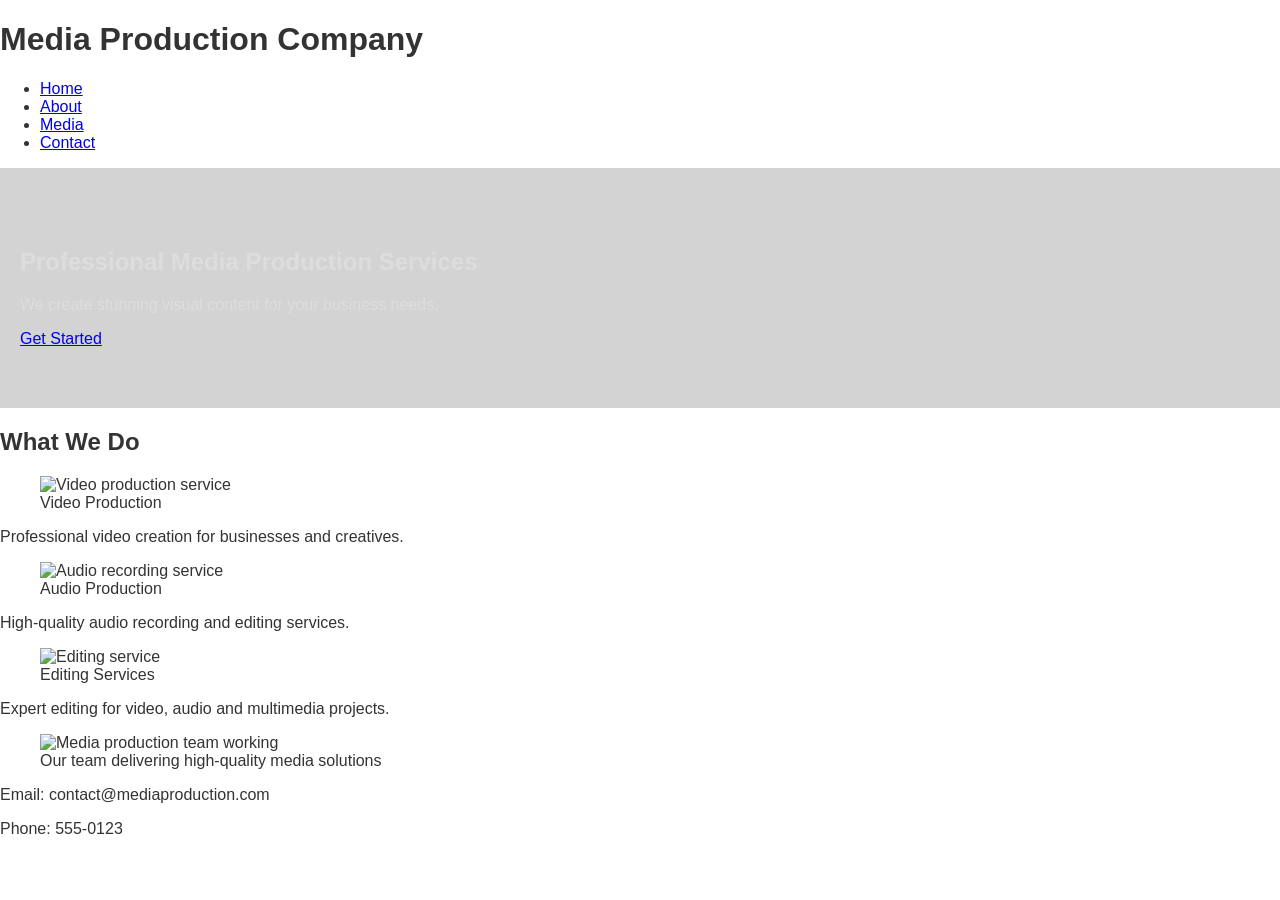
==== index.html @ 00bc62a4 "fixed index file" ====
<!DOCTYPE html>
<html lang="en">
<head>
    <meta charset="UTF-8">
    <meta name="viewport" content="width=device-width, initial-scale=1.0">
    <meta name="description" content="Professional media production services including video, audio and multimedia solutions.">
    <title>Media Production</title>
    <link rel="stylesheet" href="css/styles.css">
</head>
<body>
    <header class="container">
        <h1>Media Production Company</h1>

        <nav>
            <ul>
                <li><a href="index.html" class="active">Home</a></li>
                <li><a href="about.html">About</a></li>
                <li><a href="media.html">Media</a></li>
                <li><a href="contact.html">Contact</a></li>
            </ul>
        </nav>
    </header>
    
    <main>

        <section class="hero">
            <div class="container">
                <h2>Professional Media Production Services</h2>
                <p>We create stunning visual content for your business needs.</p>
                <a href="contact.html" class="btn">Get Started</a>
            </div>
        </section>

        <section class="services">
            <div class="container">
                <h2>What We Do</h2>

                <div class="service-cards">

                    <article class="card">
                        <figure>
                            <img src="images/video.jpg" alt="Video production service">
                            <figcaption>Video Production</figcaption>
                        </figure>
                        <p>Professional video creation for businesses and creatives.</p>
                    </article>

                    <article class="card">
                        <figure>
                            <img src="images/audio.jpg" alt="Audio recording service">
                            <figcaption>Audio Production</figcaption>
                        </figure>
                        <p>High-quality audio recording and editing services.</p>
                    </article>

                    <article class="card">
                        <figure>
                            <img src="images/editing.jpg" alt="Editing service">
                            <figcaption>Editing Services</figcaption>
                        </figure>
                        <p>Expert editing for video, audio and multimedia projects.</p>
                    </article>

                </div>
            </div>
        </section>

        <section class="feature">
            <div class="container">
                <figure>
                    <img src="images/hero-image.jpg" alt="Media production team working">
                    <figcaption>Our team delivering high-quality media solutions</figcaption>
                </figure>
            </div>
        </section>

    </main>
    
    <footer>
        <div class="container">
            <p>Email: contact@mediaproduction.com</p>
            <p>Phone: 555-0123</p>
        </div>
    </footer>
</body>
</html>
---- css/styles.css ----
/* Basic styles with multiple errors and missing features */

body {
    font-family: Arial;
    margin: 0;
    padding: 0;
    color: #333;
}

.top {
    background-color: #1a1a1a;
    color: white;
    padding: 20px;
}

.top h1 {
    margin: 0;
}

/* Navigation - not using flexbox, poor styling */
.nav {
    margin-top: 10px;
}

.nav a {
    color: white;
    margin-right: 15px;
    text-decoration: none;
}

/* Missing: pseudo-classes for hover effects */
/* Missing: combination selectors */
/* Missing: advanced selector types (attribute, child, etc) */

.hero {
    padding: 60px 20px;
    background-color: lightgray;
    /* Poor colour contrast */
    color: #ddd;
}

/* Missing: flexbox layouts (requirement: 2+ flexbox layouts) */
/* Missing: CSS Grid layout (requirement: 1+ grid layout) */

.content {
    padding: 40px 20px;
}

/* Missing: text effects (shadows, gradients) */
/* Missing: transforms */
/* Missing: transitions */
/* Missing: keyframe animations */

img {
    max-width: 100%;
}

/* Video and audio styling missing */

/* Form styling incomplete */
form input {
    display: block;
    margin: 10px 0;
    padding: 5px;
}

form button {
    padding: 10px 20px;
    background-color: blue;
    color: white;
    border: none;
}

.bottom {
    background-color: #333;
    color: white;
    padding: 20px;
    text-align: center;
}

/* Missing: responsive design with media queries */
/* Missing: advanced layout techniques */
/* Code quality issues: poor naming, no comments, inconsistent spacing */
/* Only using 3 selector types (element, class) - needs 5+ */
/* No pseudo-classes used - needs 5+ */
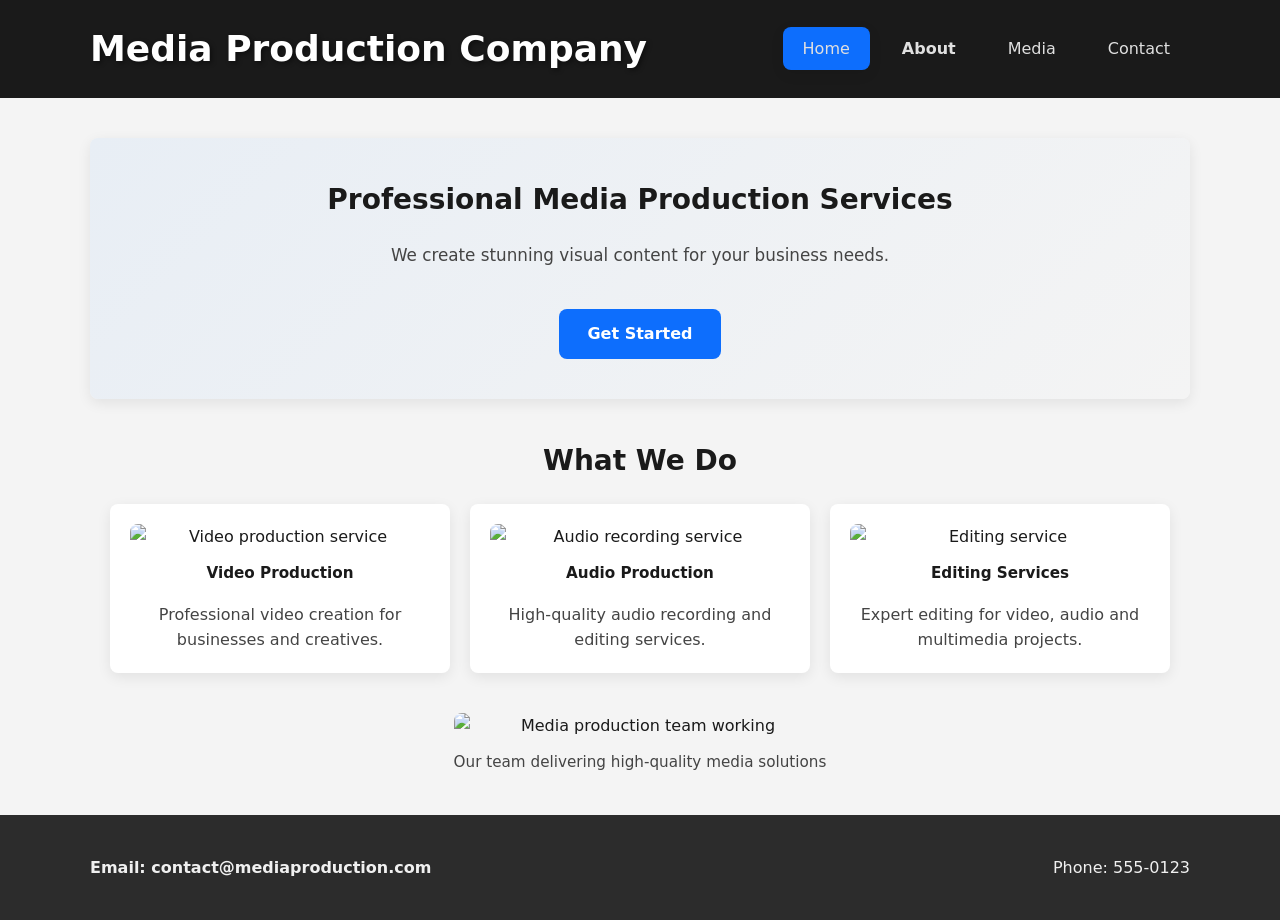
==== commit b36995ee: "add class to html files" ====
--- a/index.html
+++ b/index.html
@@ -4,6 +4,7 @@
     <meta charset="UTF-8">
     <meta name="viewport" content="width=device-width, initial-scale=1.0">
     <meta name="description" content="Professional media production services including video, audio and multimedia solutions.">
+    
     <title>Media Production</title>
     <link rel="stylesheet" href="css/styles.css">
 </head>
@@ -21,66 +22,58 @@
         </nav>
     </header>
     
-    <main>
+    <main id="main">
 
-        <section class="hero">
-            <div class="container">
+        <section class="hero container">
                 <h2>Professional Media Production Services</h2>
                 <p>We create stunning visual content for your business needs.</p>
                 <a href="contact.html" class="btn">Get Started</a>
+        </section>
+
+        <section class="services container">
+            <h2>What We Do</h2>
+
+            <div class="service-cards">
+
+                <article class="card">
+                    <figure>
+                        <img src="images/video.jpg" alt="Video production service">
+                        <figcaption>Video Production</figcaption>
+                    </figure>
+                    <p>Professional video creation for businesses and creatives.</p>
+                </article>
+
+                <article class="card">
+                    <figure>
+                        <img src="images/audio.jpg" alt="Audio recording service">
+                        <figcaption>Audio Production</figcaption>
+                    </figure>
+                    <p>High-quality audio recording and editing services.</p>
+                </article>
+
+                <article class="card">
+                    <figure>
+                        <img src="images/editing.jpg" alt="Editing service">
+                        <figcaption>Editing Services</figcaption>
+                    </figure>
+                    <p>Expert editing for video, audio and multimedia projects.</p>
+                </article>
+
             </div>
         </section>
 
-        <section class="services">
-            <div class="container">
-                <h2>What We Do</h2>
-
-                <div class="service-cards">
-
-                    <article class="card">
-                        <figure>
-                            <img src="images/video.jpg" alt="Video production service">
-                            <figcaption>Video Production</figcaption>
-                        </figure>
-                        <p>Professional video creation for businesses and creatives.</p>
-                    </article>
-
-                    <article class="card">
-                        <figure>
-                            <img src="images/audio.jpg" alt="Audio recording service">
-                            <figcaption>Audio Production</figcaption>
-                        </figure>
-                        <p>High-quality audio recording and editing services.</p>
-                    </article>
-
-                    <article class="card">
-                        <figure>
-                            <img src="images/editing.jpg" alt="Editing service">
-                            <figcaption>Editing Services</figcaption>
-                        </figure>
-                        <p>Expert editing for video, audio and multimedia projects.</p>
-                    </article>
-
-                </div>
-            </div>
-        </section>
-
-        <section class="feature">
-            <div class="container">
-                <figure>
-                    <img src="images/hero-image.jpg" alt="Media production team working">
-                    <figcaption>Our team delivering high-quality media solutions</figcaption>
-                </figure>
-            </div>
+        <section class="feature container">
+            <figure>
+                <img src="images/hero-image.jpg" alt="Media production team working">
+                <figcaption>Our team delivering high-quality media solutions</figcaption>
+            </figure>
         </section>
 
     </main>
     
-    <footer>
-        <div class="container">
-            <p>Email: contact@mediaproduction.com</p>
-            <p>Phone: 555-0123</p>
-        </div>
+    <footer class="container">
+        <p>Email: contact@mediaproduction.com</p>
+        <p>Phone: 555-0123</p>
     </footer>
 </body>
 </html>
--- a/css/styles.css
+++ b/css/styles.css
@@ -1,85 +1,8 @@
-/* Basic styles with multiple errors and missing features */
+/* ============================================
+   MAIN STYLESHEET
+   Imports organised partials — RESET / BASE, LAYOUT, COMPONENTS
+   ============================================ */
 
-body {
-    font-family: Arial;
-    margin: 0;
-    padding: 0;
-    color: #333;
-}
-
-.top {
-    background-color: #1a1a1a;
-    color: white;
-    padding: 20px;
-}
-
-.top h1 {
-    margin: 0;
-}
-
-/* Navigation - not using flexbox, poor styling */
-.nav {
-    margin-top: 10px;
-}
-
-.nav a {
-    color: white;
-    margin-right: 15px;
-    text-decoration: none;
-}
-
-/* Missing: pseudo-classes for hover effects */
-/* Missing: combination selectors */
-/* Missing: advanced selector types (attribute, child, etc) */
-
-.hero {
-    padding: 60px 20px;
-    background-color: lightgray;
-    /* Poor colour contrast */
-    color: #ddd;
-}
-
-/* Missing: flexbox layouts (requirement: 2+ flexbox layouts) */
-/* Missing: CSS Grid layout (requirement: 1+ grid layout) */
-
-.content {
-    padding: 40px 20px;
-}
-
-/* Missing: text effects (shadows, gradients) */
-/* Missing: transforms */
-/* Missing: transitions */
-/* Missing: keyframe animations */
-
-img {
-    max-width: 100%;
-}
-
-/* Video and audio styling missing */
-
-/* Form styling incomplete */
-form input {
-    display: block;
-    margin: 10px 0;
-    padding: 5px;
-}
-
-form button {
-    padding: 10px 20px;
-    background-color: blue;
-    color: white;
-    border: none;
-}
-
-.bottom {
-    background-color: #333;
-    color: white;
-    padding: 20px;
-    text-align: center;
-}
-
-/* Missing: responsive design with media queries */
-/* Missing: advanced layout techniques */
-/* Code quality issues: poor naming, no comments, inconsistent spacing */
-/* Only using 3 selector types (element, class) - needs 5+ */
-/* No pseudo-classes used - needs 5+ */
+@import url("base.css");
+@import url("layout.css");
+@import url("components.css");
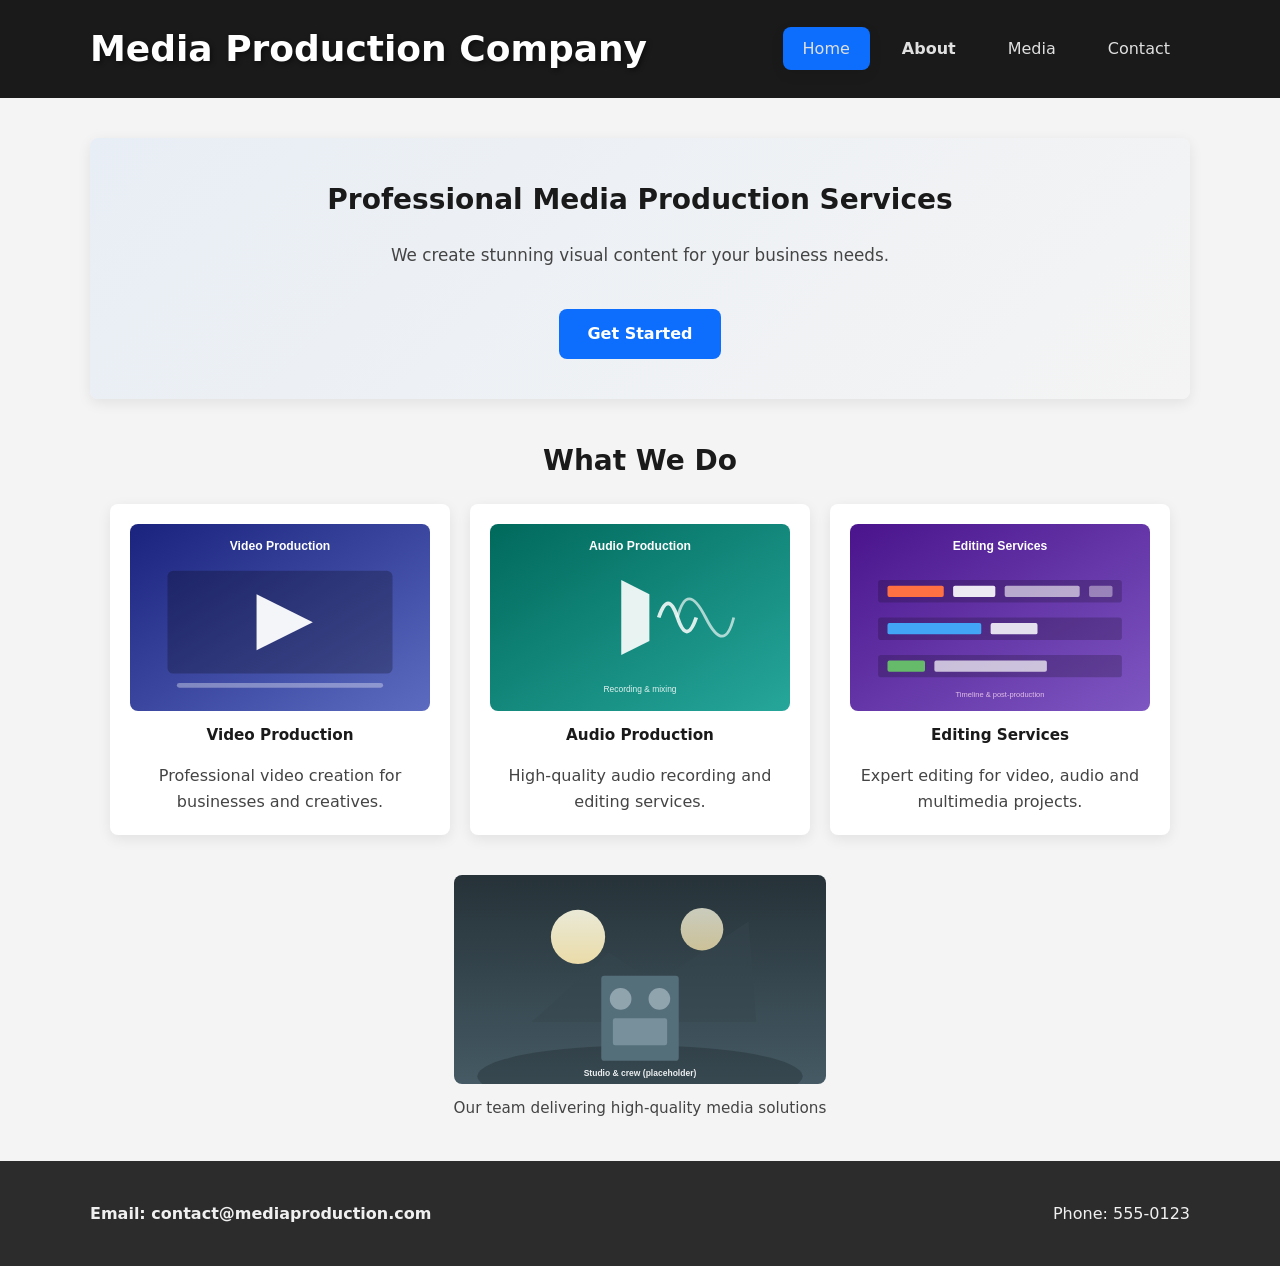
==== commit 16bfc59e: "add images" ====
--- a/index.html
+++ b/index.html
@@ -37,7 +37,7 @@
 
                 <article class="card">
                     <figure>
-                        <img src="images/video.jpg" alt="Video production service">
+                        <img src="images/video.svg" alt="Video production service">
                         <figcaption>Video Production</figcaption>
                     </figure>
                     <p>Professional video creation for businesses and creatives.</p>
@@ -45,7 +45,7 @@
 
                 <article class="card">
                     <figure>
-                        <img src="images/audio.jpg" alt="Audio recording service">
+                        <img src="images/audio.svg" alt="Audio recording service">
                         <figcaption>Audio Production</figcaption>
                     </figure>
                     <p>High-quality audio recording and editing services.</p>
@@ -53,7 +53,7 @@
 
                 <article class="card">
                     <figure>
-                        <img src="images/editing.jpg" alt="Editing service">
+                        <img src="images/editing.svg" alt="Editing service">
                         <figcaption>Editing Services</figcaption>
                     </figure>
                     <p>Expert editing for video, audio and multimedia projects.</p>
@@ -64,7 +64,7 @@
 
         <section class="feature container">
             <figure>
-                <img src="images/hero-image.jpg" alt="Media production team working">
+                <img src="images/hero-image.svg" alt="Media production team working">
                 <figcaption>Our team delivering high-quality media solutions</figcaption>
             </figure>
         </section>
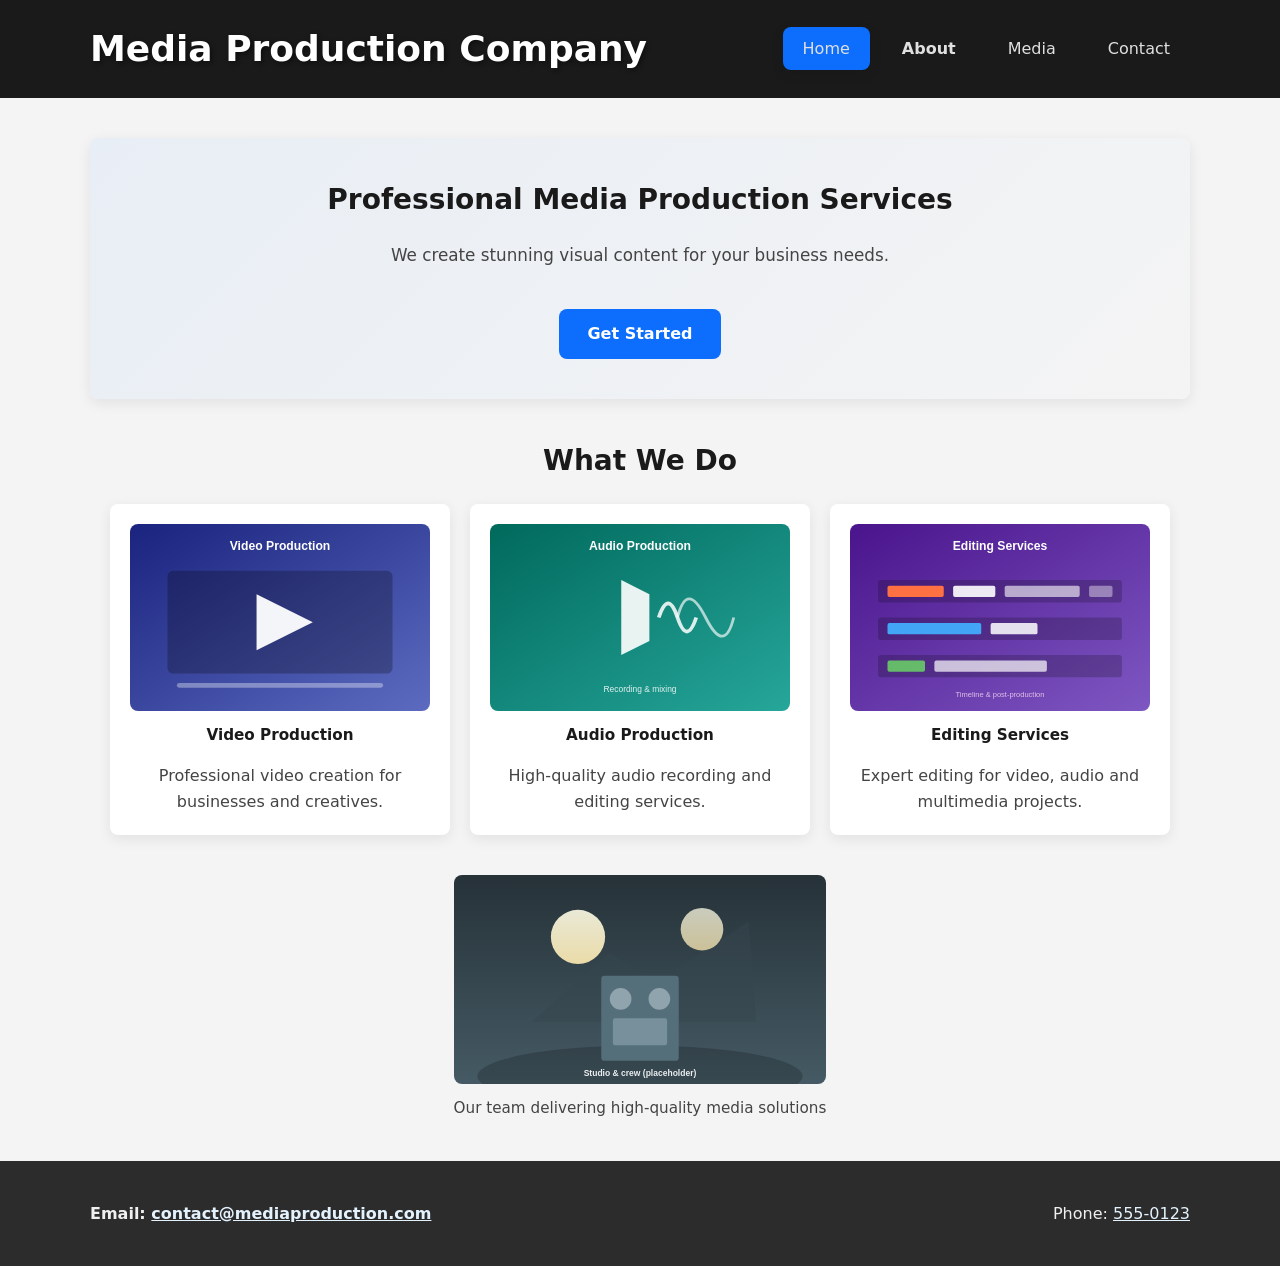
==== commit 7cc5b9c9: "add design files" ====
--- a/index.html
+++ b/index.html
@@ -72,8 +72,10 @@
     </main>
     
     <footer class="container">
-        <p>Email: contact@mediaproduction.com</p>
-        <p>Phone: 555-0123</p>
+        <address>
+            <p>Email: <a href="mailto:contact@mediaproduction.com">contact@mediaproduction.com</a></p>
+            <p>Phone: <a href="tel:+15550123">555-0123</a></p>
+        </address>
     </footer>
 </body>
 </html>
